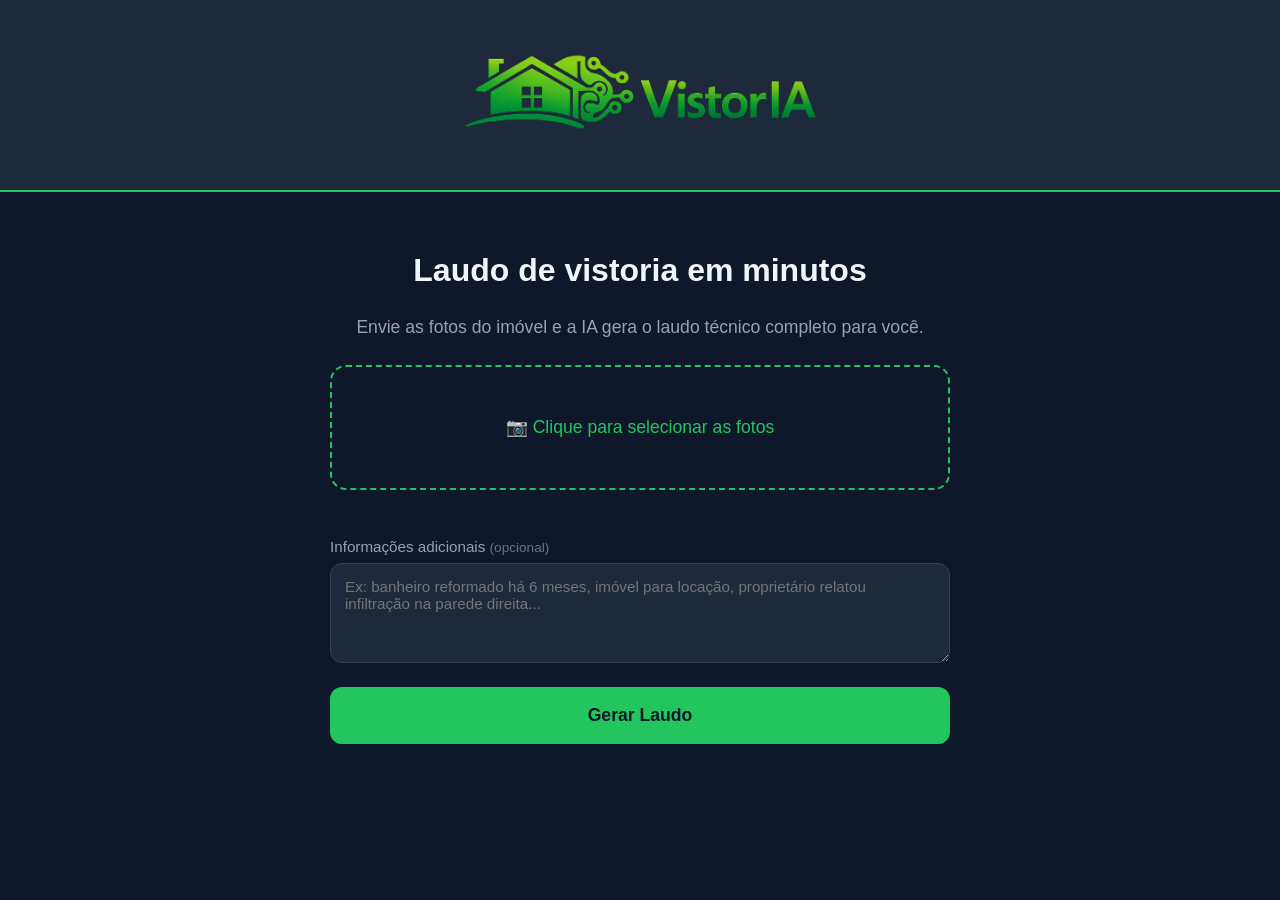
==== index.html @ 9a27180b "feat: VistorIA MVP - laudo de vistoria com IA" ====
<!DOCTYPE html>
<html lang="pt-BR">
<head>
    <meta charset="UTF-8">
    <meta name="viewport" content="width=device-width, initial-scale=1.0">
    <title>VistorIA</title>
    <link rel="stylesheet" href="style.css">
</head>
<body>
 
    <header>
        <img src="logo completa 2.png" alt="VistorIA">
    </header>
 
    <main>
        <h1>Laudo de vistoria em minutos</h1>
        <p>Envie as fotos do imóvel e a IA gera o laudo técnico completo para você.</p>
 
        <!-- ETAPA 1: Upload -->
        <div id="etapa-upload">
            <div class="upload-area">
                <span>📷 Clique para selecionar as fotos</span>
                <input type="file" id="input-fotos" multiple accept="image/*">
            </div>
 
            <div class="previa-fotos" id="previa-fotos"></div>
 
            <div class="campo-contexto">
                <label for="contexto">Informações adicionais <span>(opcional)</span></label>
                <textarea id="contexto" placeholder="Ex: banheiro reformado há 6 meses, imóvel para locação, proprietário relatou infiltração na parede direita..."></textarea>
            </div>
 
            <button class="btn-gerar" id="btn-gerar">Gerar Laudo</button>
            <div class="mensagem-erro" id="mensagem-erro"></div>
        </div>
 
        <!-- ETAPA 2: Validação dos cômodos -->
        <div id="etapa-validacao" style="display:none;">
            <div class="validacao-header">
                <h2>🏠 Validação dos Cômodos</h2>
                <p class="validacao-sub">A IA identificou os cômodos abaixo. Confirme ou corrija cada um antes de gerar o laudo.</p>
            </div>
 
            <div id="cards-validacao"></div>
 
            <button class="btn-confirmar" id="btn-confirmar">✅ Confirmar e Gerar Laudo</button>
        </div>
 
        <!-- ETAPA 3: Revisão do laudo -->
        <div id="etapa-revisao" style="display:none;">
            <div class="area-revisao" id="area-revisao">
                <h2>Rascunho do Laudo</h2>
                <div class="laudo-texto" id="laudo-texto"></div>
 
                <div class="chat-revisao">
                    <label for="pedido-alteracao">Quer alterar algum ponto?</label>
                    <textarea id="pedido-alteracao" placeholder="Ex: mude o nível de urgência do banheiro para alto, adicione que a janela estava com folga..."></textarea>
                    <button class="btn-alteracao" id="btn-alteracao">✏️ Solicitar Alteração</button>
                </div>
 
                <button class="btn-pdf" id="btn-pdf">📄 Gerar PDF Final</button>
            </div>
        </div>
 
    </main>
 
    <script src="app.js"></script>
</body>
</html>
---- style.css ----
/* Reset e base */
* {
    margin: 0;
    padding: 0;
    box-sizing: border-box;
}
 
body {
    font-family: 'Segoe UI', sans-serif;
    background-color: #0f172a;
    color: #f1f5f9;
    min-height: 100vh;
    display: flex;
    flex-direction: column;
    align-items: center;
}
 
/* Cabeçalho */
header {
    width: 100%;
    background-color: #1e293b;
    padding: 20px;
    display: flex;
    justify-content: center;
    border-bottom: 2px solid #22c55e;
}
 
header img {
    height: 150px;
}
 
/* Conteúdo principal */
main {
    display: flex;
    flex-direction: column;
    align-items: center;
    padding: 60px 20px;
    max-width: 660px;
    width: 100%;
    gap: 24px;
}
 
h1 {
    font-size: 2rem;
    text-align: center;
    color: #f1f5f9;
}
 
p {
    font-size: 1.1rem;
    text-align: center;
    color: #94a3b8;
    line-height: 1.6;
}
 
/* Etapas */
#etapa-upload,
#etapa-validacao,
#etapa-revisao {
    width: 100%;
    display: flex;
    flex-direction: column;
    gap: 24px;
}
 
/* Área de upload */
.upload-area {
    width: 100%;
    border: 2px dashed #22c55e;
    border-radius: 16px;
    padding: 50px 20px;
    display: flex;
    flex-direction: column;
    align-items: center;
    justify-content: center;
    cursor: pointer;
    transition: background-color 0.3s;
    position: relative;
}
 
.upload-area:hover {
    background-color: #1a2e1a;
}
 
.upload-area span {
    font-size: 1.1rem;
    color: #22c55e;
}
 
.upload-area input {
    position: absolute;
    width: 100%;
    height: 100%;
    opacity: 0;
    cursor: pointer;
}
 
/* Prévia das fotos */
.previa-fotos {
    display: flex;
    flex-wrap: wrap;
    gap: 10px;
    justify-content: center;
    width: 100%;
}
 
.previa-fotos img {
    width: 100px;
    height: 100px;
    object-fit: cover;
    border-radius: 8px;
    border: 2px solid #22c55e;
}
 
/* Campo de contexto */
.campo-contexto {
    width: 100%;
    display: flex;
    flex-direction: column;
    gap: 8px;
}
 
.campo-contexto label {
    font-size: 0.95rem;
    color: #94a3b8;
}
 
.campo-contexto label span {
    font-size: 0.85rem;
    color: #64748b;
}
 
.campo-contexto textarea {
    width: 100%;
    height: 100px;
    background-color: #1e293b;
    border: 1px solid #334155;
    border-radius: 12px;
    padding: 14px;
    color: #f1f5f9;
    font-size: 0.95rem;
    font-family: 'Segoe UI', sans-serif;
    resize: vertical;
    outline: none;
    transition: border-color 0.3s;
}
 
.campo-contexto textarea:focus {
    border-color: #22c55e;
}
 
/* Botão principal */
.btn-gerar {
    width: 100%;
    padding: 18px;
    background-color: #22c55e;
    color: #0f172a;
    font-size: 1.1rem;
    font-weight: bold;
    border: none;
    border-radius: 12px;
    cursor: pointer;
    transition: background-color 0.3s;
}
 
.btn-gerar:hover {
    background-color: #16a34a;
}
 
/* Mensagem de erro */
.mensagem-erro {
    width: 100%;
    text-align: center;
    color: #f87171;
    font-size: 0.95rem;
    min-height: 24px;
}
 
/* ─── ETAPA 2: Validação ─── */
.validacao-header {
    text-align: center;
}
 
.validacao-header h2 {
    font-size: 1.5rem;
    color: #22c55e;
    margin-bottom: 8px;
}
 
.validacao-sub {
    font-size: 0.95rem;
    color: #94a3b8;
    text-align: center;
}
 
/* Card de validação por foto */
.card-validacao {
    width: 100%;
    background-color: #1e293b;
    border-radius: 16px;
    padding: 20px;
    display: flex;
    gap: 16px;
    align-items: flex-start;
    border: 1px solid #334155;
}
 
.card-validacao img {
    width: 110px;
    height: 110px;
    object-fit: cover;
    border-radius: 10px;
    flex-shrink: 0;
    border: 2px solid #22c55e;
}
 
.card-info {
    flex: 1;
    display: flex;
    flex-direction: column;
    gap: 10px;
}
 
.card-info label {
    font-size: 0.85rem;
    color: #94a3b8;
}
 
.card-info strong {
    font-size: 1rem;
    color: #22c55e;
}
 
.card-input {
    width: 100%;
    background-color: #0f172a;
    border: 1px solid #334155;
    border-radius: 8px;
    padding: 10px 12px;
    color: #f1f5f9;
    font-size: 0.95rem;
    font-family: 'Segoe UI', sans-serif;
    outline: none;
    transition: border-color 0.3s;
}
 
.card-input:focus {
    border-color: #22c55e;
}
 
.card-acoes {
    display: flex;
    gap: 8px;
}
 
.btn-confirmar-foto {
    padding: 7px 14px;
    background-color: #22c55e;
    color: #0f172a;
    font-size: 0.85rem;
    font-weight: bold;
    border: none;
    border-radius: 8px;
    cursor: pointer;
    transition: background-color 0.3s;
}
 
.btn-confirmar-foto:hover {
    background-color: #16a34a;
}
 
.btn-editar-foto {
    padding: 7px 14px;
    background-color: transparent;
    color: #94a3b8;
    font-size: 0.85rem;
    border: 1px solid #334155;
    border-radius: 8px;
    cursor: pointer;
    transition: all 0.3s;
}
 
.btn-editar-foto:hover {
    border-color: #22c55e;
    color: #22c55e;
}
 
.card-confirmado {
    border-color: #22c55e;
    opacity: 0.7;
}
 
.tag-confirmado {
    font-size: 0.8rem;
    color: #22c55e;
    font-weight: bold;
}
 
/* Botão confirmar todos */
.btn-confirmar {
    width: 100%;
    padding: 18px;
    background-color: #22c55e;
    color: #0f172a;
    font-size: 1.1rem;
    font-weight: bold;
    border: none;
    border-radius: 12px;
    cursor: pointer;
    transition: background-color 0.3s;
}
 
.btn-confirmar:hover {
    background-color: #16a34a;
}
 
/* ─── ETAPA 3: Revisão ─── */
.area-revisao {
    width: 100%;
    display: flex;
    flex-direction: column;
    gap: 20px;
}
 
.area-revisao h2 {
    font-size: 1.3rem;
    color: #22c55e;
    text-align: center;
}
 
.laudo-texto {
    width: 100%;
    background-color: #1e293b;
    border-radius: 16px;
    padding: 30px;
    line-height: 1.8;
    font-size: 0.95rem;
    color: #f1f5f9;
    white-space: pre-wrap;
}
 
.chat-revisao {
    width: 100%;
    display: flex;
    flex-direction: column;
    gap: 10px;
}
 
.chat-revisao label {
    font-size: 0.95rem;
    color: #94a3b8;
}
 
.chat-revisao textarea {
    width: 100%;
    height: 80px;
    background-color: #1e293b;
    border: 1px solid #334155;
    border-radius: 12px;
    padding: 14px;
    color: #f1f5f9;
    font-size: 0.95rem;
    font-family: 'Segoe UI', sans-serif;
    resize: vertical;
    outline: none;
    transition: border-color 0.3s;
}
 
.chat-revisao textarea:focus {
    border-color: #22c55e;
}
 
.btn-alteracao {
    width: 100%;
    padding: 14px;
    background-color: #1e293b;
    color: #22c55e;
    font-size: 1rem;
    font-weight: bold;
    border: 2px solid #22c55e;
    border-radius: 12px;
    cursor: pointer;
    transition: all 0.3s;
}
 
.btn-alteracao:hover {
    background-color: #22c55e;
    color: #0f172a;
}
 
.btn-pdf {
    width: 100%;
    padding: 18px;
    background-color: #2563eb;
    color: #ffffff;
    font-size: 1.1rem;
    font-weight: bold;
    border: none;
    border-radius: 12px;
    cursor: pointer;
    transition: background-color 0.3s;
}
 
.btn-pdf:hover {
    background-color: #1d4ed8;
}
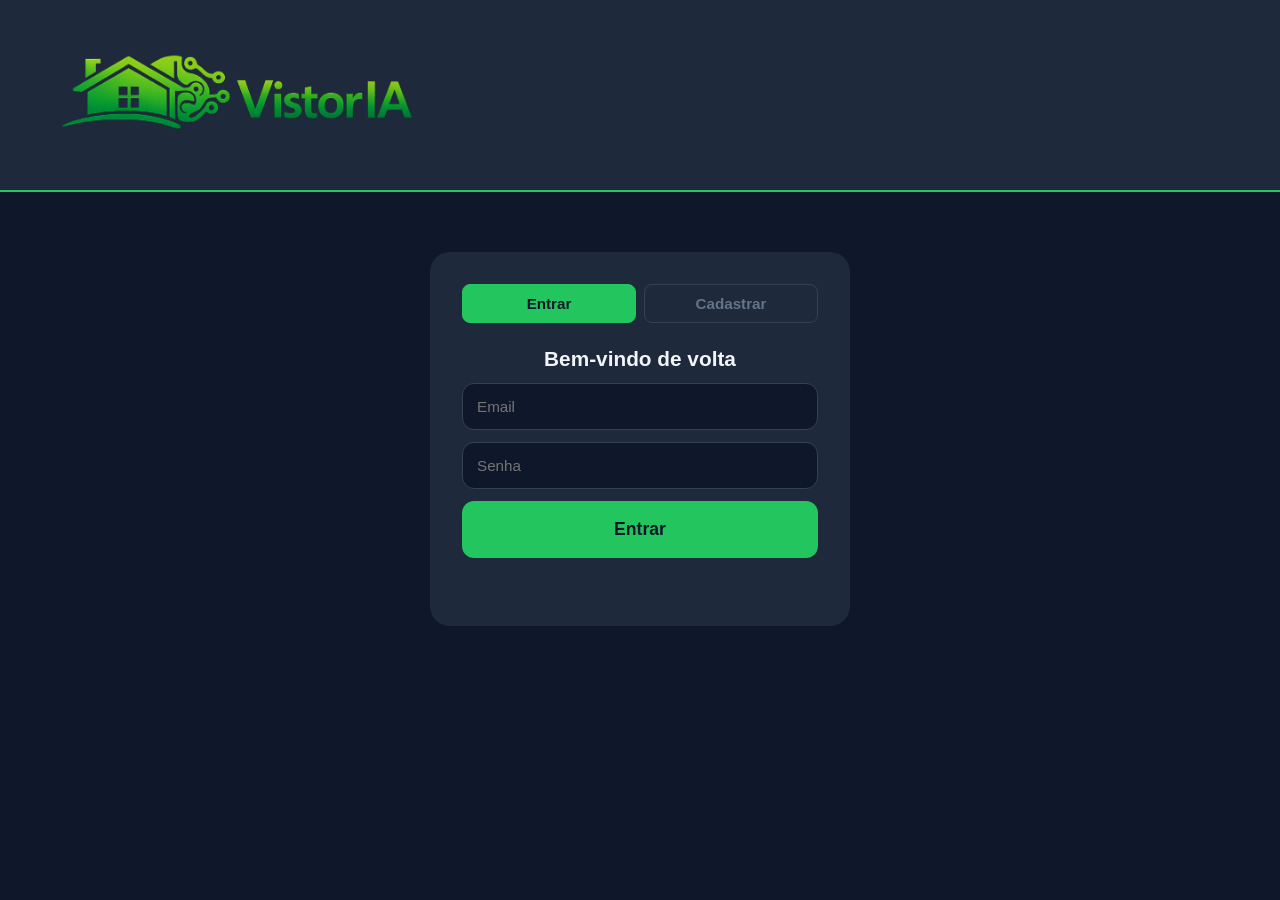
==== commit e42472af: "feat: login, historico e salvamento de PDF" ====
--- a/index.html
+++ b/index.html
@@ -10,6 +10,11 @@
  
     <header>
         <img src="logo completa 2.png" alt="VistorIA">
+        <div class="header-usuario">
+            <a href="historico.html" class="btn-ver">Meus Laudos</a>
+            <span id="nome-usuario"></span>
+            <button class="btn-logout" id="btn-logout">Sair</button>
+        </div>
     </header>
  
     <main>
@@ -24,6 +29,11 @@
             </div>
  
             <div class="previa-fotos" id="previa-fotos"></div>
+
+            <div class="campo-contexto">
+                <label for="endereco">Endereço do imóvel</label>
+                <input type="text" id="endereco" class="auth-input" placeholder="Ex: Rua das Flores, 123 — Apto 45 — Copacabana">
+            </div>
  
             <div class="campo-contexto">
                 <label for="contexto">Informações adicionais <span>(opcional)</span></label>
--- a/style.css
+++ b/style.css
@@ -404,4 +404,184 @@
 .btn-pdf:hover {
     background-color: #1d4ed8;
 }
- + 
+/* Auth box */
+.auth-box {
+    width: 100%;
+    max-width: 420px;
+    background-color: #1e293b;
+    border-radius: 20px;
+    padding: 32px;
+    display: flex;
+    flex-direction: column;
+    gap: 16px;
+}
+
+.auth-abas {
+    display: flex;
+    gap: 8px;
+    margin-bottom: 8px;
+}
+
+.aba {
+    flex: 1;
+    padding: 10px;
+    background-color: transparent;
+    color: #64748b;
+    font-size: 0.95rem;
+    font-weight: bold;
+    border: 1px solid #334155;
+    border-radius: 8px;
+    cursor: pointer;
+    transition: all 0.3s;
+}
+
+.aba.ativa {
+    background-color: #22c55e;
+    color: #0f172a;
+    border-color: #22c55e;
+}
+
+.auth-box h2 {
+    font-size: 1.3rem;
+    color: #f1f5f9;
+    text-align: center;
+}
+
+.auth-input {
+    width: 100%;
+    padding: 14px;
+    background-color: #0f172a;
+    border: 1px solid #334155;
+    border-radius: 12px;
+    color: #f1f5f9;
+    font-size: 0.95rem;
+    font-family: 'Segoe UI', sans-serif;
+    outline: none;
+    transition: border-color 0.3s;
+}
+
+.auth-input:focus {
+    border-color: #22c55e;
+}
+
+#form-login,
+#form-cadastro {
+    display: flex;
+    flex-direction: column;
+    gap: 12px;
+}
+
+/* Header com usuário */
+header {
+    justify-content: space-between;
+    padding: 20px 40px;
+}
+
+.header-usuario {
+    display: flex;
+    align-items: center;
+    gap: 12px;
+}
+
+.header-usuario span {
+    font-size: 0.95rem;
+    color: #94a3b8;
+}
+
+.btn-logout {
+    padding: 8px 16px;
+    background-color: transparent;
+    color: #f87171;
+    font-size: 0.85rem;
+    font-weight: bold;
+    border: 1px solid #f87171;
+    border-radius: 8px;
+    cursor: pointer;
+    transition: all 0.3s;
+}
+
+.btn-logout:hover {
+    background-color: #f87171;
+    color: #0f172a;
+}
+
+/* Histórico */
+.historico-header {
+    width: 100%;
+    display: flex;
+    justify-content: space-between;
+    align-items: center;
+}
+
+.historico-header h1 {
+    font-size: 1.5rem;
+    color: #f1f5f9;
+    text-align: left;
+}
+
+.btn-novo {
+    padding: 10px 20px;
+    background-color: #22c55e;
+    color: #0f172a;
+    font-size: 0.95rem;
+    font-weight: bold;
+    border-radius: 10px;
+    text-decoration: none;
+    transition: background-color 0.3s;
+}
+
+.btn-novo:hover {
+    background-color: #16a34a;
+}
+
+.card-laudo {
+    width: 100%;
+    background-color: #1e293b;
+    border-radius: 14px;
+    padding: 20px;
+    display: flex;
+    justify-content: space-between;
+    align-items: center;
+    border: 1px solid #334155;
+}
+
+.card-laudo-info {
+    display: flex;
+    flex-direction: column;
+    gap: 4px;
+}
+
+.card-laudo-info strong {
+    font-size: 1rem;
+    color: #f1f5f9;
+}
+
+.card-laudo-info span {
+    font-size: 0.85rem;
+    color: #64748b;
+}
+
+.btn-ver {
+    padding: 8px 18px;
+    background-color: transparent;
+    color: #22c55e;
+    font-size: 0.9rem;
+    font-weight: bold;
+    border: 1px solid #22c55e;
+    border-radius: 8px;
+    text-decoration: none;
+    transition: all 0.3s;
+}
+
+.btn-ver:hover {
+    background-color: #22c55e;
+    color: #0f172a;
+}
+
+.sem-laudos {
+    text-align: center;
+    color: #64748b;
+    font-size: 1rem;
+    padding: 40px 0;
+}
